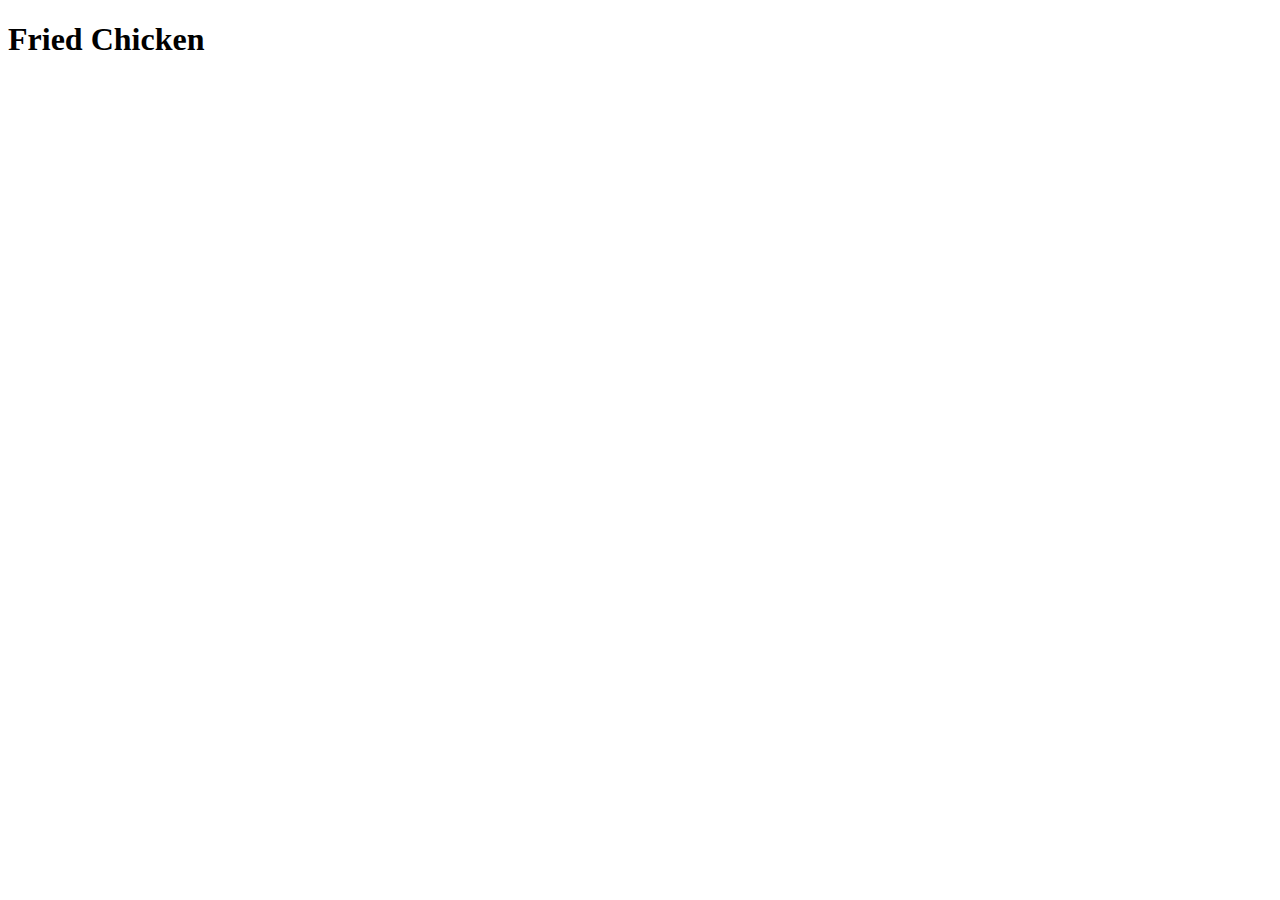
==== recipes/fried-chicken.html @ de14c74d "Create initial structure and recipe pages" ====
<!DOCTYPE html>
<html lang="en">
<head>
    <meta charset="UTF-8">
    <meta name="viewport" content="width=device-width, initial-scale=1.0">
    <title>Document</title>
</head>
<body>
    <h1>Fried Chicken</h1>
</body>
</html>
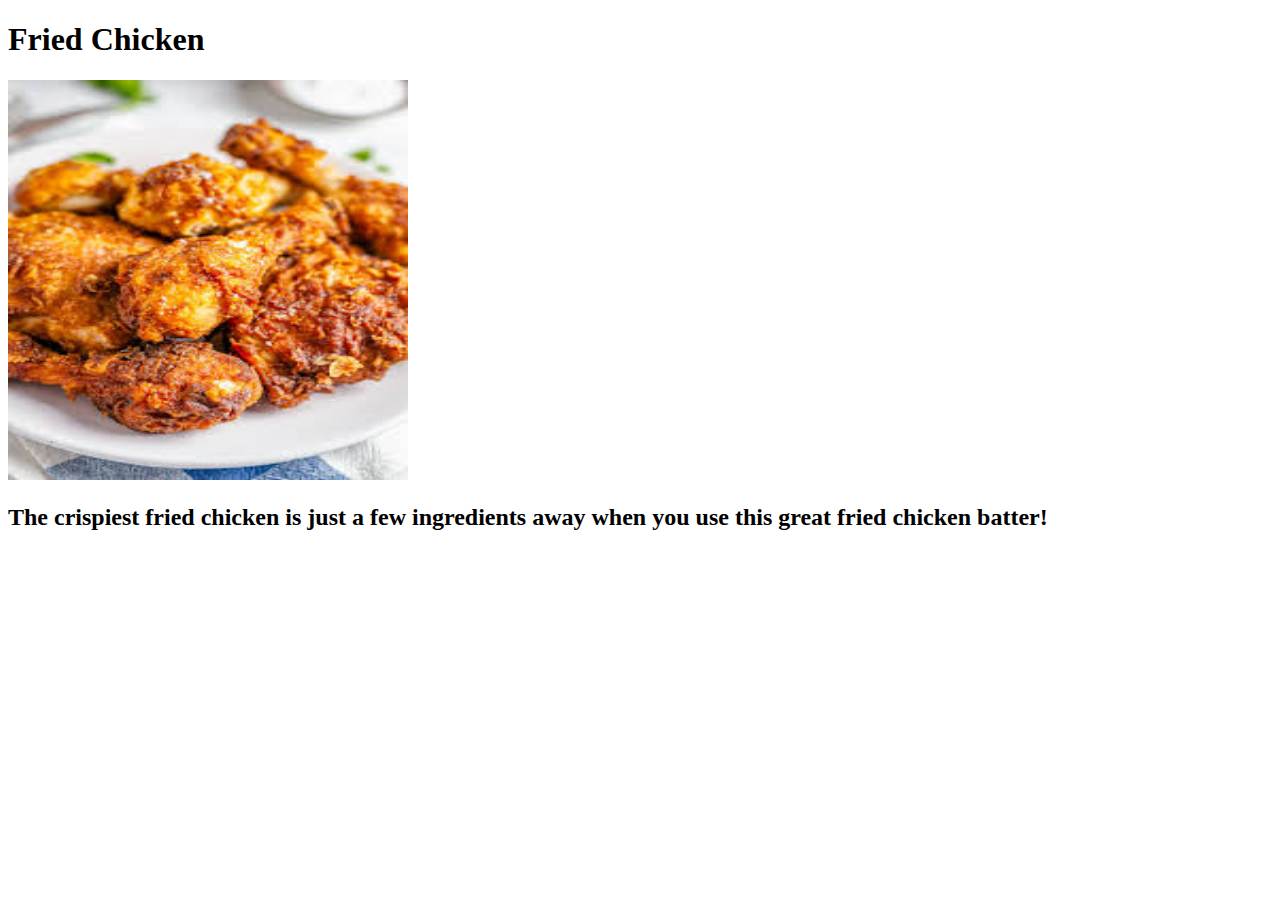
==== commit 47214941: "Create images folder add images Link recipes to index.html" ====
--- a/recipes/fried-chicken.html
+++ b/recipes/fried-chicken.html
@@ -7,5 +7,7 @@
 </head>
 <body>
     <h1>Fried Chicken</h1>
+    <img  src="../images/friedChicken.jpeg" alt="An image of a crispy fried chicken platter" height="400" width="400">
+    <h2>The crispiest fried chicken is just a few ingredients away when you use this great fried chicken batter!</h2>
 </body>
 </html>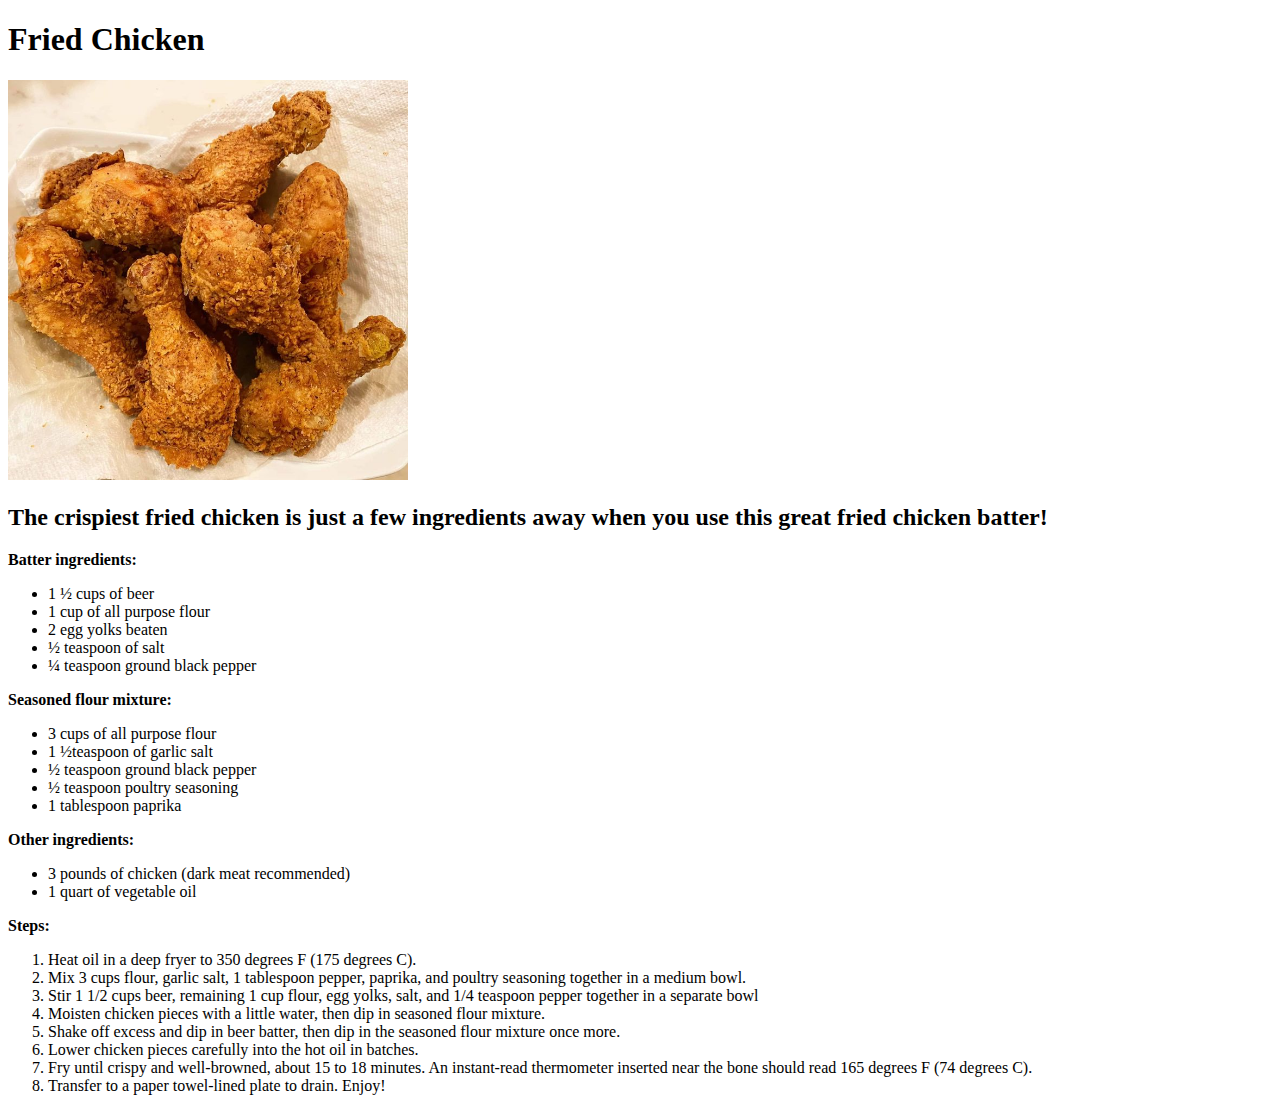
==== commit e7f5bfb0: "Finish fried-chicken page with ingredients and steps" ====
--- a/recipes/fried-chicken.html
+++ b/recipes/fried-chicken.html
@@ -9,5 +9,37 @@
     <h1>Fried Chicken</h1>
     <img  src="../images/friedChicken.jpeg" alt="An image of a crispy fried chicken platter" height="400" width="400">
     <h2>The crispiest fried chicken is just a few ingredients away when you use this great fried chicken batter!</h2>
+    <p><strong>Batter ingredients:</strong></p>
+    <ul>
+        <li>1 ½ cups of beer</li>
+        <li>1 cup of all purpose flour</li>
+        <li>2 egg yolks beaten</li>
+        <li>½ teaspoon of salt</li>
+        <li>¼ teaspoon ground black pepper</li>
+    </ul>
+    <p><strong>Seasoned flour mixture:</strong></p>
+    <ul>
+        <li>3 cups of all purpose flour</li>
+        <li>1 ½teaspoon of garlic salt</li>
+        <li>½ teaspoon ground black pepper</li>
+        <li>½ teaspoon poultry seasoning</li>
+        <li>1 tablespoon paprika</li>
+    </ul>
+    <p><strong>Other ingredients:</strong></p>
+    <ul>
+        <li>3 pounds of chicken (dark meat recommended)</li>
+        <li>1 quart of vegetable oil</li>
+    </ul>
+    <p><strong>Steps:</strong></p>
+    <ol>
+        <li>Heat oil in a deep fryer to 350 degrees F (175 degrees C).</li>
+        <li>Mix 3 cups flour, garlic salt, 1 tablespoon pepper, paprika, and poultry seasoning together in a medium bowl.</li>
+        <li>Stir 1 1/2 cups beer, remaining 1 cup flour, egg yolks, salt, and 1/4 teaspoon pepper together in a separate bowl</li>
+        <li>Moisten chicken pieces with a little water, then dip in seasoned flour mixture.</li>
+        <li>Shake off excess and dip in beer batter, then dip in the seasoned flour mixture once more.</li>
+        <li>Lower chicken pieces carefully into the hot oil in batches.</li>
+        <li>Fry until crispy and well-browned, about 15 to 18 minutes. An instant-read thermometer inserted near the bone should read 165 degrees F (74 degrees C).</li>
+        <li>Transfer to a paper towel-lined plate to drain. Enjoy!</li>
+    </ol>
 </body>
 </html>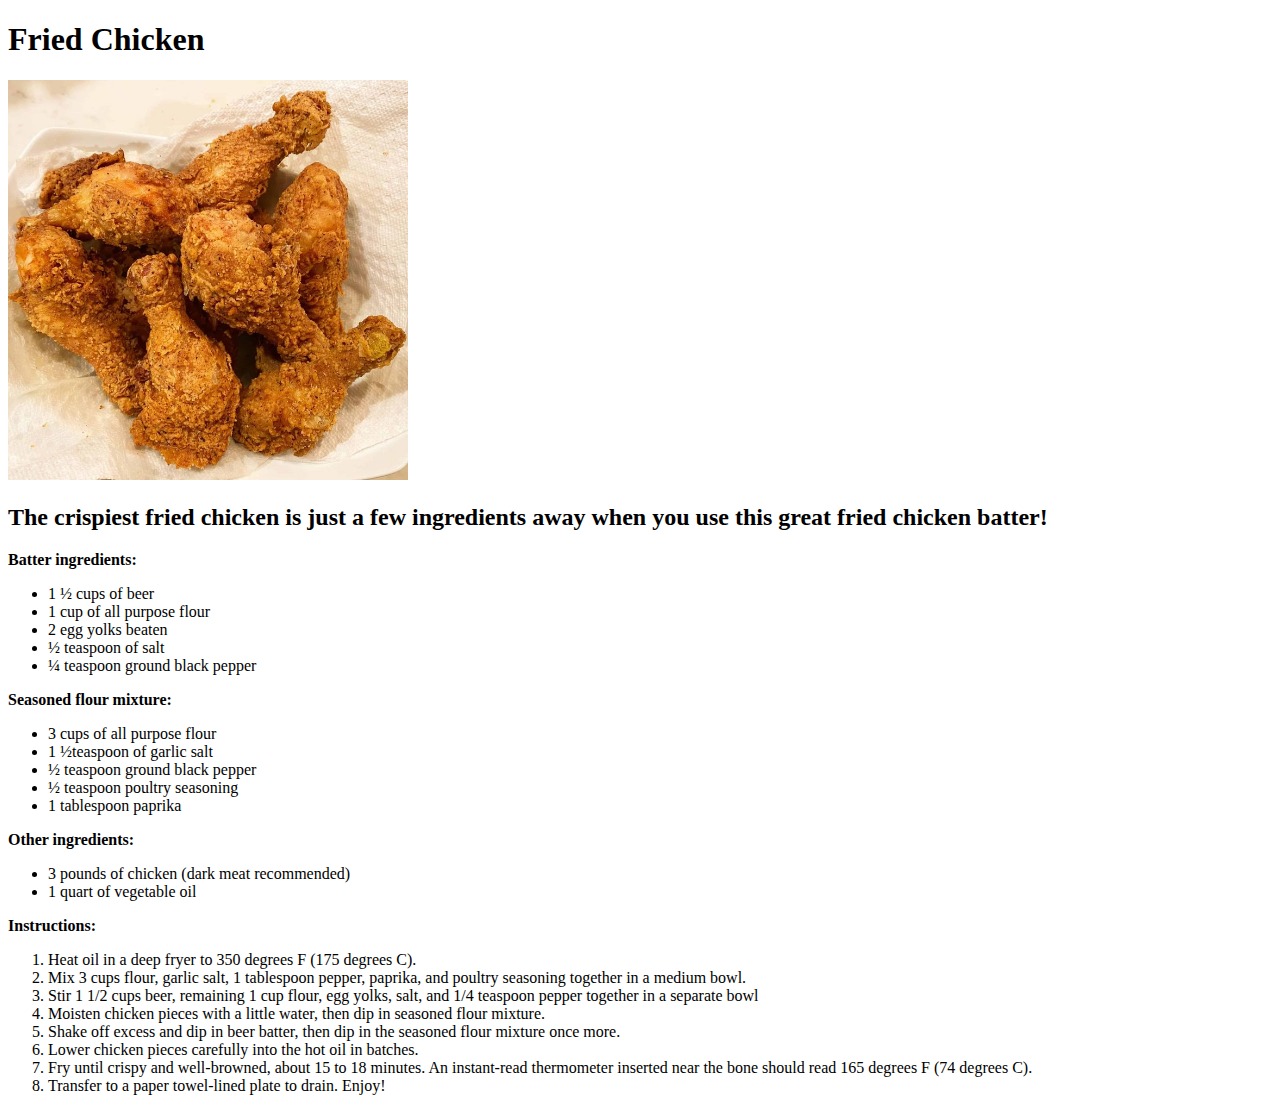
==== commit 4f4a64e2: "Finished gyudon.html page with ingredients and instructions" ====
--- a/recipes/fried-chicken.html
+++ b/recipes/fried-chicken.html
@@ -30,7 +30,7 @@
         <li>3 pounds of chicken (dark meat recommended)</li>
         <li>1 quart of vegetable oil</li>
     </ul>
-    <p><strong>Steps:</strong></p>
+    <p><strong>Instructions:</strong></p>
     <ol>
         <li>Heat oil in a deep fryer to 350 degrees F (175 degrees C).</li>
         <li>Mix 3 cups flour, garlic salt, 1 tablespoon pepper, paprika, and poultry seasoning together in a medium bowl.</li>
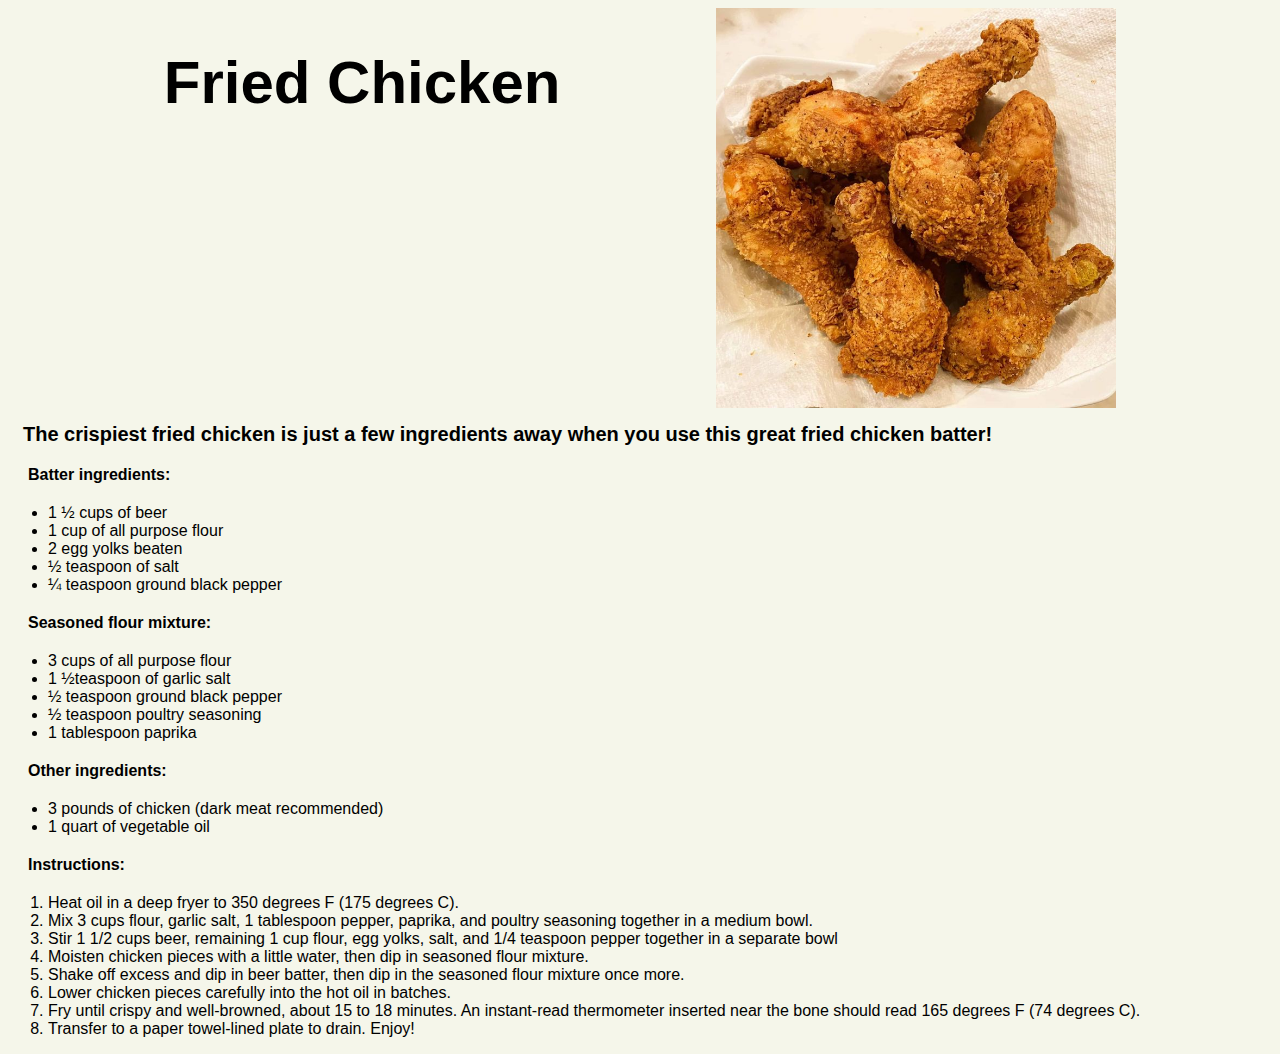
==== commit 6985f1fc: "Finish fried-chicken page styles" ====
--- a/recipes/fried-chicken.html
+++ b/recipes/fried-chicken.html
@@ -4,20 +4,23 @@
     <meta charset="UTF-8">
     <meta name="viewport" content="width=device-width, initial-scale=1.0">
     <title>Document</title>
+    <link rel="stylesheet" href="../styles.css">
 </head>
-<body>
-    <h1>Fried Chicken</h1>
-    <img  src="../images/friedChicken.jpeg" alt="An image of a crispy fried chicken platter" height="400" width="400">
-    <h2>The crispiest fried chicken is just a few ingredients away when you use this great fried chicken batter!</h2>
-    <p><strong>Batter ingredients:</strong></p>
-    <ul>
+<body class="body">
+    <div class="container">
+        <h1 class="title">Fried Chicken</h1>
+        <img  class="image" src="../images/friedChicken.jpeg" alt="An image of a crispy fried chicken platter" height="400" width="400">
+    </div>
+    <h2 class="description">The crispiest fried chicken is just a few ingredients away when you use this great fried chicken batter!</h2>
+    <p class="title-secondary"><strong>Batter ingredients:</strong></p>
+    <ul class="list">
         <li>1 ½ cups of beer</li>
         <li>1 cup of all purpose flour</li>
         <li>2 egg yolks beaten</li>
         <li>½ teaspoon of salt</li>
         <li>¼ teaspoon ground black pepper</li>
     </ul>
-    <p><strong>Seasoned flour mixture:</strong></p>
+    <p class="title-secondary"><strong>Seasoned flour mixture:</strong></p>
     <ul>
         <li>3 cups of all purpose flour</li>
         <li>1 ½teaspoon of garlic salt</li>
@@ -25,13 +28,13 @@
         <li>½ teaspoon poultry seasoning</li>
         <li>1 tablespoon paprika</li>
     </ul>
-    <p><strong>Other ingredients:</strong></p>
-    <ul>
+    <p class="title-secondary"><strong>Other ingredients:</strong></p>
+    <ul class="list">
         <li>3 pounds of chicken (dark meat recommended)</li>
         <li>1 quart of vegetable oil</li>
     </ul>
-    <p><strong>Instructions:</strong></p>
-    <ol>
+    <p class="title-secondary"><strong>Instructions:</strong></p>
+    <ol class="list">
         <li>Heat oil in a deep fryer to 350 degrees F (175 degrees C).</li>
         <li>Mix 3 cups flour, garlic salt, 1 tablespoon pepper, paprika, and poultry seasoning together in a medium bowl.</li>
         <li>Stir 1 1/2 cups beer, remaining 1 cup flour, egg yolks, salt, and 1/4 teaspoon pepper together in a separate bowl</li>
--- a/styles.css
+++ b/styles.css
@@ -0,0 +1,32 @@
+.body{
+    background-color: rgb(245, 246, 234); 
+    font-family: Helvetica, "Times New Roman", sans-serif; 
+}
+.title{
+    text-align: center;
+    font-size: 60px;
+}
+.list.front{
+    list-style-type: none;
+    margin-top: 100px;
+    text-align:center;
+    margin-right: 20px;
+}
+.button{
+    background-color: rgb(213, 66, 21);
+    margin-left: 20px;
+    margin-right: 20px;
+    text-align: center;
+    font-size: 20px;
+}
+.container{
+    display: flex;
+    justify-content: space-evenly;
+}
+.description{
+    font-size: 20px;
+    margin: 15px;
+}
+.title-secondary{
+    margin: 20px;
+}
